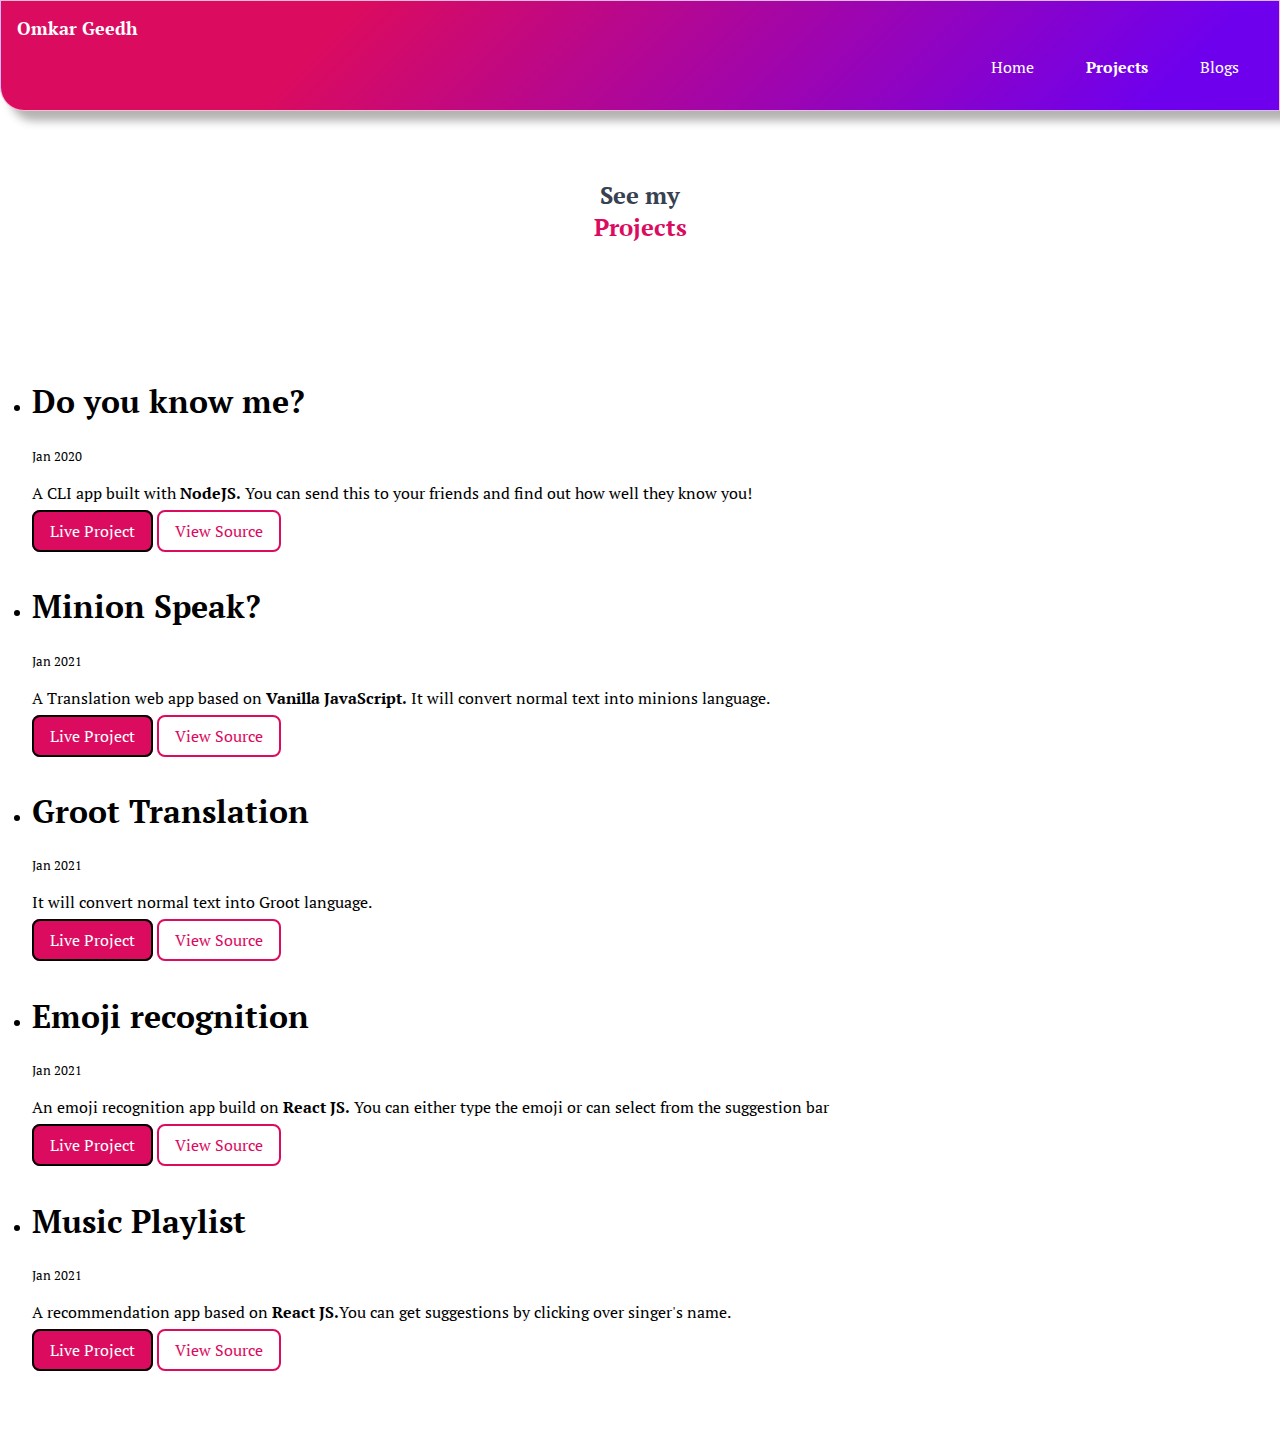
==== project.html @ 28a04409 "Add files via upload" ====
<!DOCTYPE html>
<html lang="en">
<head>
    <meta charset="UTF-8">
    <meta name="viewport" content="width=device-width, initial-scale=1.0">
    <title>Projects | Omkar</title>
    <link href="style.css" rel="stylesheet">
</head>
<body>
    <nav class="navigation">
        <div class="nav-brand">Omkar Geedh</div>
        <ul class="list-non-bullet nav-pills">
            <li class=list-inline>
                <a class="link" href="index.html">Home</a>
            </li>
            <li class=list-inline>
                <a class="link active-link" href="project.html">Projects</a>
            </li>
            <li class=list-inline>
                <a class="link" href="blogs.html">Blogs</a>
            </li>
        </ul>
    </nav>
    <header class="hero">
        <h2 class="hero-heading">See my <br /> <span class="WhoYouAre">Projects</span></h2>
    </header>
    <ul class = "space-list">
        <li>
            <h1>Do you know me?</h1>
            <small>Jan 2020</small>
            <p>A CLI app built with <strong>NodeJS.</strong> You can 
                send this to your friends and find out 
                how well they know you!
            </p>
            <a class = "link link-primary" href = "https://repl.it/@omkargeedh2001/Do-you-know-me?embed=1&output=1#index.js">Live Project</a>
            <a class = "link link-secondary" href = "https://github.com/OmkarGeedh/Do-you-know-me-">View Source</a>
        </li>
        <br/>
        
        <li>
            <h1>Minion Speak?</h1>
            <small>Jan 2021</small>
            <p>A Translation web app based on <strong>Vanilla JavaScript.</strong> It will convert
                normal text into minions language.
            </p>
            <a class = "link link-primary" href = "https://omkminion.netlify.app/">Live Project</a>
            <a class = "link link-secondary" href = "https://github.com/OmkarGeedh/minion">View Source</a>
        </li>
        <br/>
        <li>
            <h1>Groot Translation</h1>
            <small>Jan 2021</small>
            <p>It will convert normal text into Groot language.
            </p>
            <a class = "link link-primary" href = "https://omkgroottranslation.netlify.app/">Live Project</a>
            <a class = "link link-secondary" href = "https://github.com/OmkarGeedh/GrootTranslation">View Source</a>
        </li>
        <br/>
        <li>
            <h1>Emoji recognition</h1>
            <small>Jan 2021</small>
            <p>An emoji recognition app build on <strong>React JS.</strong> You can either type the emoji
                or can select from the suggestion bar
            </p>
            <a class = "link link-primary" href = "https://ycj1i.csb.app/">Live Project</a>
            <a class = "link link-secondary" href = "https://github.com/OmkarGeedh/emoji_recognition">View Source</a>
        </li>
        <br/>
        <li>
            <h1>Music Playlist</h1>
            <small>Jan 2021</small>
            <p>A recommendation app based on <strong>React JS.</strong>You can get suggestions
                by clicking over singer's name.
            </p>
            <a class = "link link-primary" href = "https://6sivc.csb.app/">Live Project</a>
            <a class = "link link-secondary" href = "https://github.com/OmkarGeedh/music_playlist">View Source</a>
        </li>
        <br/>
        
    </ul>
</body>
</html>
---- style.css ----
@import url('https://fonts.googleapis.com/css2?family=Arvo&display=swap');
@import url('https://fonts.googleapis.com/css2?family=PT+Serif&display=swap');

:root{
    --primary-color : #DB0B5F;
    --gray-shade : #374151;
    --offwhite : #E5E5E5;
}

/* Selecting Font */
body{
    font-family: 'PT Serif', serif;
    margin : 0px;
}

#Header{
    font-family: 'Arvo', serif;
    }

/* Containers */
.container{
    padding-left : 1rem;
    padding-right : 1rem;
}
.center-container{
    max-width : 600px;
    margin : auto;
}

hr{
    margin : 2.3rem 0rem; 
}

/* Link Section */
.link{
    text-decoration: none;
    padding : 0.5rem 1rem;
}
.link-primary{
    background-color : var(--primary-color);
    border-radius : 0.5rem;
    color : white;
    border : 2px solid black;
} 
.link-secondary{
    color : var(--primary-color);
    border-radius: 0.5rem;
    border : 2px solid var(--primary-color);
}


/* Navigation tag */
.navigation{
    background-color : var(--primary-color);
    background-image: linear-gradient(315deg, #6F00ED 10%, var(--primary-color) 74%);
    color : white;
    padding : 1rem;
    box-shadow: 10px 10px 8px #b3afaff6;
    border-bottom-left-radius: 1.5rem;
    border: 1px solid rgba(255, 255, 255, 0.733);
}
.list-non-bullet{
    list-style : none;
}
.list-inline{
    display: inline;
    padding: 0rem 0.5rem;
}
.nav-pills{
    text-align:right;
}
.navigation .nav-brand{
    font-weight:bold;
    font-size:1.1rem;
}
.navigation .link{
    color : white;
    margin : auto;
}
.navigation .active-link{
    font-weight: bold;

}
.space-list{
    padding:2rem;
}
/* Hero  */
 .hero{
     padding: 2rem;
 }
 .hero-image{
     max-width: 450px;
     display:block;
     margin:auto;
 }
.hero-heading{
    color : var(--gray-shade);
    padding: 1rem;
    font-size: 1.5rem;
    text-align:center;
}
.WhoYouAre{
    color:var(--primary-color);
}

.section{
    padding: 2rem;
}
.section h1{
    text-align:center;
    
}
.ow{
    background-color: var(--offwhite);
}
.footer{
    background-color: var(--primary-color);
    color : white;
    padding:2rem 0rem;
    text-align:center;
    border-top-right-radius: 1.5rem;
    box-shadow: 10px 10px 8px #b3afaff6;
    background-image: linear-gradient(315deg, #83aaee 10%, var(--primary-color) 64%);
    border: 1px solid rgba(255, 255, 255, 0.733);
}

.footer a{
    color : white; 
}
.footer ul{
    padding-inline-start: 0px;
}
.section .link-primary{
    margin : auto;  
}
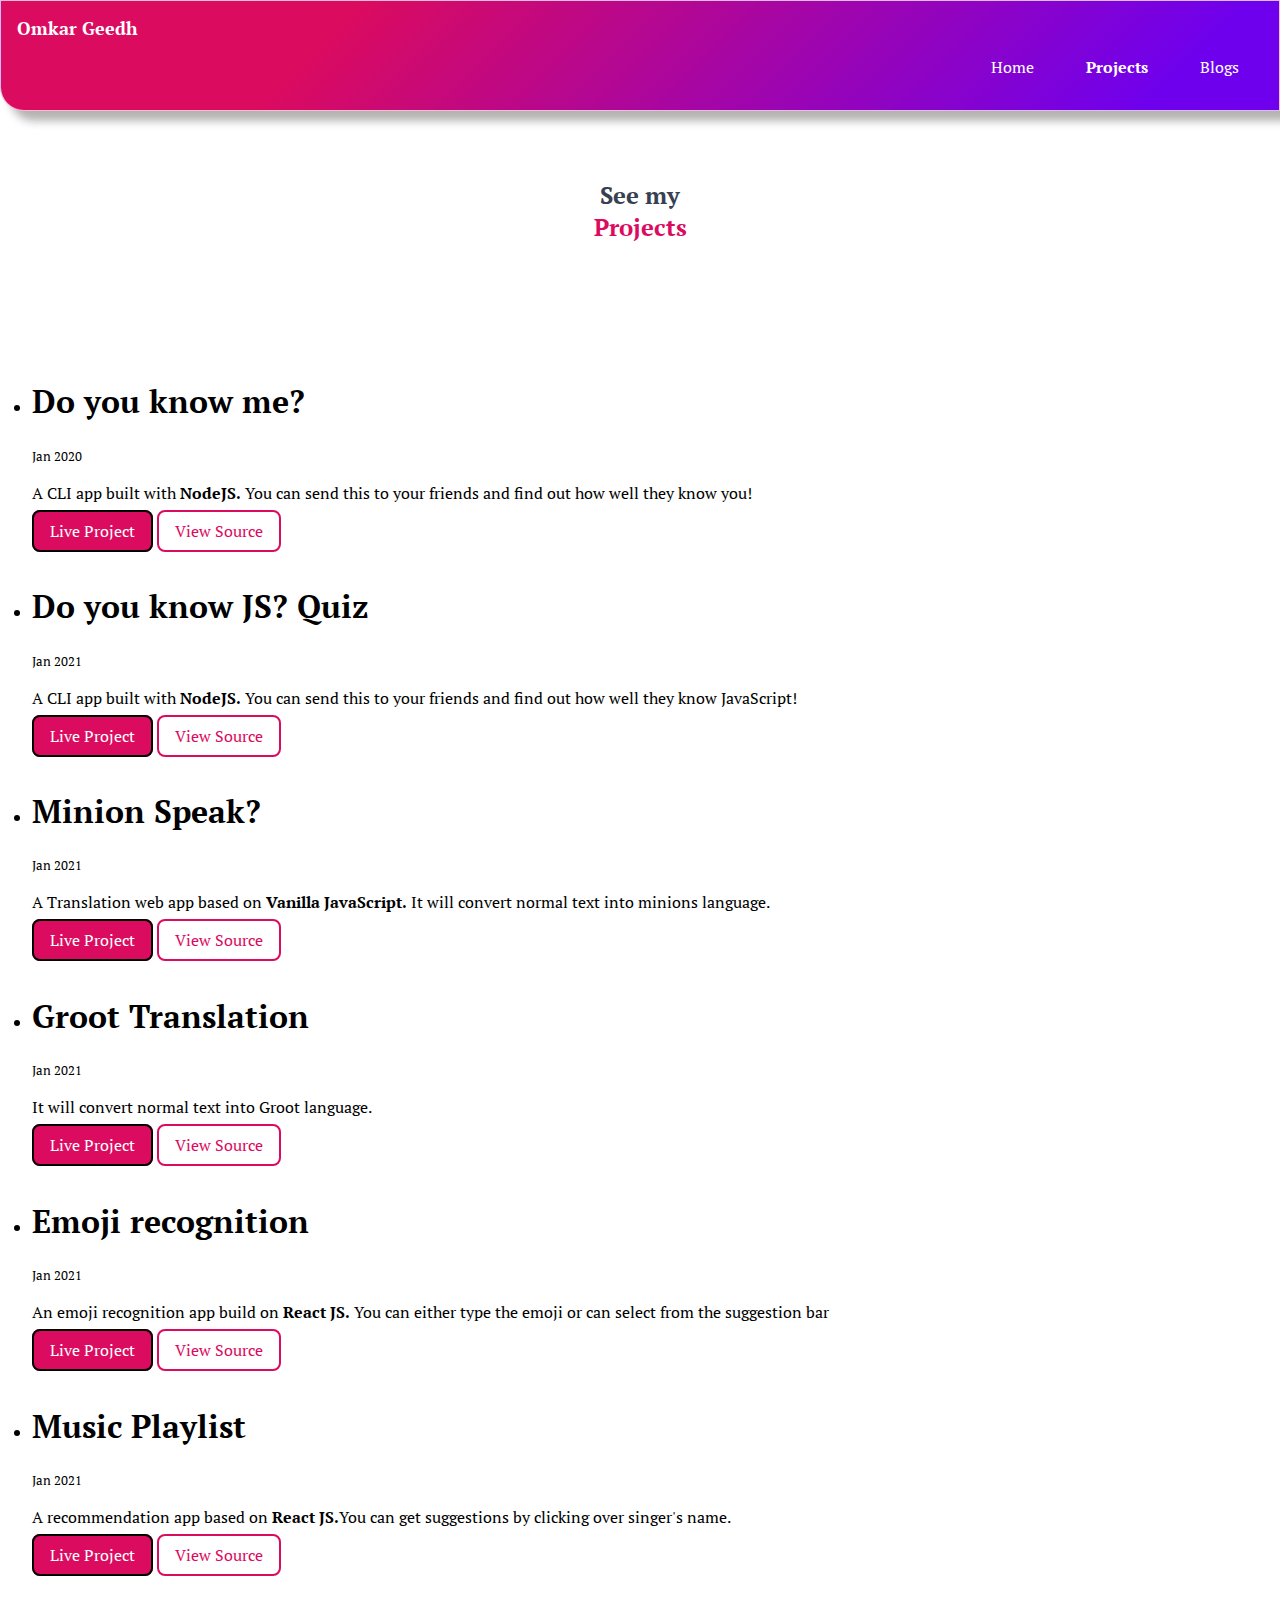
==== commit 0c07d551: "Update project.html" ====
--- a/project.html
+++ b/project.html
@@ -17,7 +17,7 @@
                 <a class="link active-link" href="project.html">Projects</a>
             </li>
             <li class=list-inline>
-                <a class="link" href="blogs.html">Blogs</a>
+                <a class="link" href="blog.html">Blogs</a>
             </li>
         </ul>
     </nav>
@@ -36,6 +36,17 @@
             <a class = "link link-secondary" href = "https://github.com/OmkarGeedh/Do-you-know-me-">View Source</a>
         </li>
         <br/>
+        <li>
+            <h1>Do you know JS? Quiz</h1>
+            <small>Jan 2021</small>
+            <p>A CLI app built with <strong>NodeJS.</strong> You can 
+                send this to your friends and find out 
+                how well they know JavaScript!
+            </p>
+            <a class = "link link-primary" href = "https://repl.it/@omkargeedh2001/DoYouKnowJS?embed=1&output=1#index.js">Live Project</a>
+            <a class = "link link-secondary" href = "https://github.com/OmkarGeedh/DoYouKnowJS">View Source</a>
+        </li>
+        <br>
         
         <li>
             <h1>Minion Speak?</h1>
@@ -79,4 +90,4 @@
         
     </ul>
 </body>
-</html>+</html>
